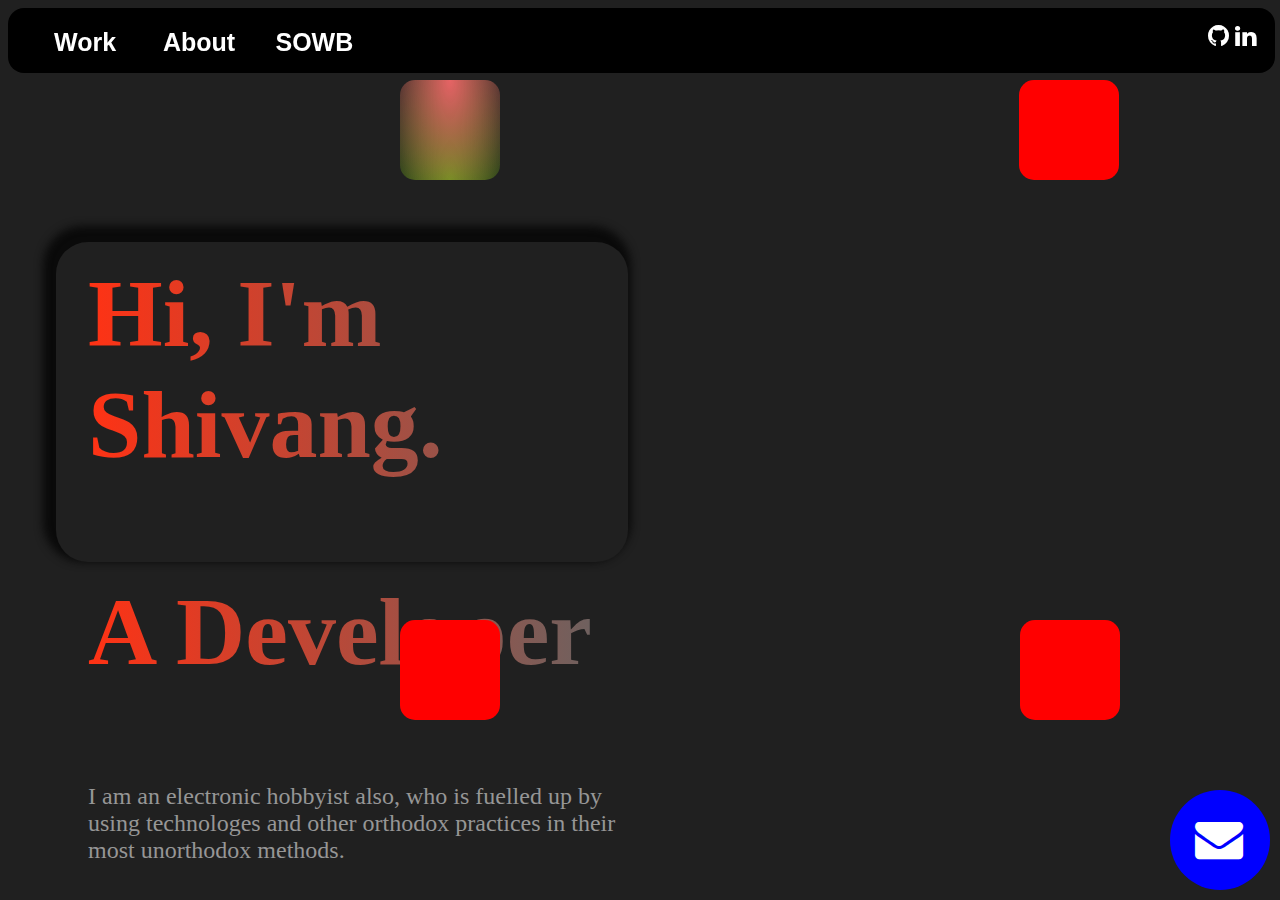
==== index.html @ 1919b010 "Updated for iphone 6s" ====
<!DOCTYPE html>
<html lang="en" dir="ltr">
  <head>
    <meta charset="utf-8">
    <link rel="stylesheet" href="index.css">
    <link rel="stylesheet" href="https://cdnjs.cloudflare.com/ajax/libs/font-awesome/4.7.0/css/font-awesome.min.css">
    <title>Portfolio Site</title>
  </head>
<body>


<header>
<div class="navbar">
<nav class="navig">

<ol id="ol1">
<li class="wrk"><a href="" class="wrka">Work</a>
<section class="work" style="text-decoration-color: transparent">
  <ol style="list-style-type: none" id="ol2">
    <li><a href=""> Python Projects</a></li><br>
    <li><a href=""> Instructables </a></li><br>
    <li><a href=""> Paper Published </a></li><br>
    <li><a href=""> GitHub </a></li><br>
    <li><a href=""> Web Development Projects </a></li>
  </ol>
</section>
</li>

<li class="abt"> About
<section class="ab">
</section>
</li>

<li class="swb" href="https://wbd.ms/share/v2/aHR0cHM6Ly93aGl0ZWJvYXJkLm1pY3Jvc29mdC5jb20vYXBpL3YxLjAvd2hpdGVib2FyZHMvcmVkZWVtLzQ5OTExNjJhMDBhNDQ5ZmNiZGIyNzBjOWNhNjU2Y2Q1X0JCQTcxNzYyLTEyRTAtNDJFMS1CMzI0LTVCMTMxRjQyNEUzRA==" target="_blank">SOWB
<section class="sb">
Scribble on a whiteboard together. Maybe??<p> Click the button </p>
</section>
</li>



<div class="linked">
<a href="https://github.com/shivangagrahari" target="_blank" class="fa fa-github" ></a>
<a href="https://in.linkedin.com/in/shivang-agrahari" target="_blank" class="fa fa-linkedin"></a>

</div>

</ol>

</nav>
</div>
</header>



<section class="intro">
<div class="int">
<h1 id="name">

Hi, I'm Shivang.
<p> A Developer </p>
</h1>

<div class="brief" style="font-size: 24px">

  I am an electronic hobbyist also, who is fuelled up by using technologes and other orthodox practices in their most unorthodox methods.

</div>


</section>


<section id="img">

  <div class="b1">
  </div>

  <div class="b2">
  </div>

  <div class="b3">
  </div>

  <div class="b4">
  </div>

<div class="eye">

</div>


</section>



<div class="c-bot">
  <a href=""  id="mail" class="fa fa-envelope" style="font-size: 48px">
  </a>
<div id="mailtoid" class="mailto">
<form>
<input id="inputmail" type="email" placeholder="Enter your Mail"><br>
<input id="inputsubmit" type="submit" value="Submit">
</form>
</div>

</div>


<script type="text/javascript" src="index.js">
</script>


</body>
</html>
---- index.css ----
body{
  background-color: rgb(32,32,32);
/*   background-image: linear-gradient(to right,rgb(0,255,128),rgb(0,255,191), rgb(0,255,255), rgb(0,191,255), rgb(0,128,255));
 */
}

header{


    width: 99%;
  height: 50px;

}
.navbar{
     position: fixed;
  top: 8;
  left: 8;
   width: 99%;
  height: 50px;
  background-color: black;
  font-size: 25px;
  border-radius: 16px;
  padding-top: 15px;
  background-position-x:center;
  z-index:1;
}

.navig{

  height: 50px;
  font-size: 25px;
  padding-top: 15px;}

a{
  color:white;
  text-decoration: none;
}
a:hover{
  color:royalblue;
  font-size: 24px;
}

ol#ol1{
  position: absolute;
  top: -10px;
  list-style-type: none;
  display: inline-flex;
}

ol#ol2{
  text-align: left;
  padding:15px;
  padding-right: 8px;
}


.wrk{
  border-top:10px;
  font-weight: bold;
  font-family: sans-serif;
  border-radius:8px;
  text-decoration: none;
  color: white;
  background-color: transparent;
  margin-top: 5px;
  width:75px;
  height:36px;
}

.work{
  position: fixed;
  top:10px;
  font-size: 16px;
  background-color: darkgrey;
  visibility: hidden;
}
.wrk:hover{
  transition-duration: 1s;
  background-color: transparent;

  color: black;
  height:80px;
  text-decoration: underline;
}

.wrka{
  background-color: transparent;
  width:60px;
  border: 6px solid transparent;
  border-radius: 8px;
  text-decoration-color: rgb(200,100,100);
  height:36px;
}

.wrka:hover{
  width:60px;
  height:36px;
  color: black;
  background-color: white;
    border: 6px solid white;
  text-decoration-style:-moz-none;

}

.wrk:hover .work{
  transition-duration: 1.5s;
  width: 150px;
  color: lightgrey;
  opacity:1;
  height: 300px;
  font-size: 16px;
  text-decoration: none;
text-align:left;
  border-right: 20px solid;
  border-radius: 24px;
  right:20px;
  visibility: visible;
  position: relative;
  text-decoration-color: red;
  display:block;
}

.wrk:hover #ol2{
color:orange;
}


.abt{
    padding-left: 10px;
  padding-right: 22.5px;
  font-weight: bold;
  font-family: sans-serif;
  width: 60px;
  height: 36px;
  border-radius:8px;
  text-decoration: none;
  color: white;
  margin-top: 5px;
  margin-right: 10px;
  margin-left: 30px;
}
.ab{  font-size: 16px;
  text-decoration: none;
  visibility: hidden;
}
.abt:hover{
  transition-duration: 1s;
  background-color: white;
  color: black;
  text-decoration: underline;
}
.abt:hover .ab{
  transition-duration: 3s;
  width: 500px;
  color: red;
  height: 300px;
  text-decoration: none;
  margin-top: 30px;
  border-radius: 24px;
  background-color: transparent;
  visibility: visible;
  position: relative;
  right: 50px;
}

.swb{
    padding-left: 10px;
  padding-right: 25px;
  font-weight: bold;
  font-family: sans-serif;
  width: 60px;
  height: 36px;
  margin-top: 5px;
  border-radius:8px;
  text-decoration: none;
  color: white;
  margin-right: 10px;
  margin-left: 10px;
  cursor: pointer;

}
.sb{
    font-size: 16px;width:300px;

  text-decoration: none;
  visibility: hidden;
}
.swb:hover{
  transition-duration: 1s;
  background-color: white;
  color: black;
  text-decoration: underline;
}
.swb:hover .sb{
  transition-duration: 3s;

  color: lightgrey;
  height: 30px;
  margin-top: 30px;

  background-color: transparent;
  visibility: visible;
  position: relative;
  right: 10px;
}


div.linked{
  position: absolute;
  left: 1200px;
  width: 100px;
  height:100px;
}



.intro{
  position: relative;
  top: 120px;
  left: 48px;
  font-size: 48px;
  width: 540px;
  height: 320px;
  padding-left: 32px;
  box-shadow: -5px -8px 8px 8px rgb(10,10,10);
  border-radius: 32px;
}
#name{
  padding-top: 16px;
  background-image: linear-gradient(to right, rgb(255, 50,20), rgb(100, 100,100));
  -webkit-background-clip: text;
  -webkit-text-fill-color: transparent;
}

.intro:hover{
  position: relative;
  transition-duration: 0.3s;
  top: 80px;
  left: 64px;
  font-size: 48px;
  width: 540px;
  height: 320px;
  padding-left: 32px;
  box-shadow: -5px 8px 8px 8px rgb(10,10,10);
  border-radius: 32px;

}



#img{
  position: absolute;
  top: 80px;
  right: 160px;

  width: 720px;
  height: 640px;
}

.b1{
  width: 100px;
  height: 100px;
  border-radius: 15px;
  background: radial-gradient(#e66465, #9198e5);
 background: radial-gradient(ellipse at top, #e66465, transparent), radial-gradient(ellipse at bottom, #4d9f0c, transparent);
}

.b2{
  position: absolute;
  bottom: 0px;
    width: 100px;
  height: 100px;
  border-radius: 15px;
  background-color: red;
}

.b3{
 position: absolute;
  right:  1px;
  top: 0px;
    width: 100px;
  height: 100px;
  border-radius: 15px;
  background-color: red;
}

.b4{
  position: absolute;
  right: 0px;
  bottom: 0px;
    width: 100px;
  height: 100px;
  border-radius: 15px;
  background-color: red;
}

.brief{
  color: rgb(150,150,150);
}


.c-bot{
  position: fixed;
  bottom: 10px;
  right: 10px;
  z-index: 1;
  width: 100px;
  height: 100px;
  border-radius: 100px;
  background-color: blue;
}

.fa-envelope{
  position: relative;
  top: 25px;
  left: 25px;
}

#mailtoid{
  position: relative;
  top: -100px;
  left: -50px;
  display: none;
}


#inputsubmit{
  position: relative;
  right: -98px;
}


@media only screen and (max-width: 410px) {

  a:hover{
    font-size:12px;
  }
  ol#ol1{
    position: absolute;
    top:-10px;
  }

  ol#ol2{
    padding: 1px;

  }
  .intro{
    background-color: white;
    width:50%;
    font-size: 20px;
    height: 50%;
  }
  .navbar{
    width: 99%;
    font-size: 10px;
    z-index: 1;
    height:25px;
  }
  .navig{
    font-size: 16px;

  }


  .wrk{
      border-top:4px;
  font-weight: bold;
  font-family: sans-serif;
  border-radius:2px;
  text-decoration: none;
  color: white;
  background-color: transparent;
  margin-top: 5px;
  width:75px;
  height:36px;
  }

  .wrk:hover{
  border-top: 4px;
  border-radius: 2px;
  margin-top:1px;
  transition-duration: 1s;
  background-color: transparent;
  color: black;
  height:30px;
  text-decoration: underline;
  }
  .wrka{
    font-size: 16px;
    height:20px;
  }
  .work{
    font-size: 16px;
    position:fixed;
    top: 2.5px;
  }

  .wrk:hover .work{
  transition-duration: 1.5s;
  width: 60px;
  color: lightgrey;
  opacity:1;
  height: 120px;
  font-size: 10px;
  text-align:left;
  border-right: 7px solid;
  border-radius: 6px;
  right:5px;
  visibility: visible;
  position: relative;
  text-decoration-color: red;
  display:block;
}

  .wrka:hover{
    font-size: 16px;
    height: 20px;

  }
   .linked{
    position: absolute;
    left: 100px;
  }

}
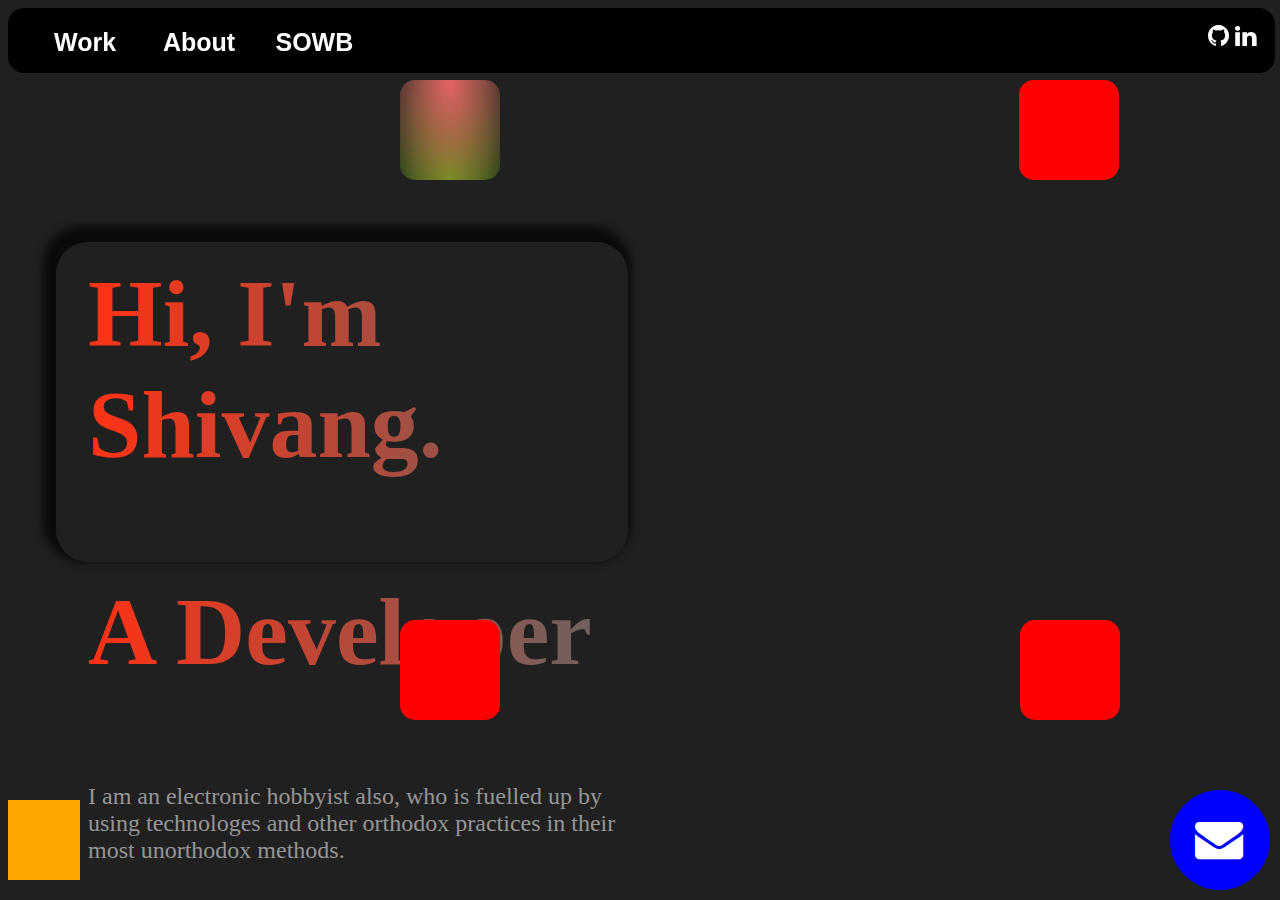
==== commit effd8264: "Comitted" ====
--- a/index.html
+++ b/index.html
@@ -2,12 +2,16 @@
 <html lang="en" dir="ltr">
   <head>
     <meta charset="utf-8">
+    <meta name="viewport" content="width=device-width, initial-scale=1, shrink-to-fit=no">
     <link rel="stylesheet" href="index.css">
     <link rel="stylesheet" href="https://cdnjs.cloudflare.com/ajax/libs/font-awesome/4.7.0/css/font-awesome.min.css">
     <title>Portfolio Site</title>
+
   </head>
 <body>
 
+
+<main id="imain">
 
 <header>
 <div class="navbar">
@@ -106,10 +110,21 @@
 
 </div>
 
+<div id="idmusiccard" class="musiccard">
+  <!-- <button type="button" id="idclick" style="background-color: cyan"></button> -->
 
-<script type="text/javascript" src="index.js">
-</script>
+  <iframe id="sclick" src="https://open.spotify.com/embed/track/2LBqCSwhJGcFQeTHMVGwy3" width="100%" height="80" frameBorder="0" allowtransparency="true" allow="encrypted-media" style="opacity: 0.01"></iframe>
 
 
+</div>
+
+
+<div id="autoclickbtn" style="background-color: skyblue">
+</div>
+
+<!-- javascript Files -->
+<script type="text/javascript" src="index.js"></script>
+<!-- JS files -->
+</main>
 </body>
 </html>
--- a/index.css
+++ b/index.css
@@ -3,6 +3,23 @@
   background-color: rgb(32,32,32);
 /*   background-image: linear-gradient(to right,rgb(0,255,128),rgb(0,255,191), rgb(0,255,255), rgb(0,191,255), rgb(0,128,255));
  */
+}
+
+::-webkit-scrollbar {
+  width: 20px;
+}
+
+
+::-webkit-scrollbar-track {
+  box-shadow: inset 0 0 5px grey;
+  background-color: cyan;
+  border-radius: 10px;
+}
+
+::-webkit-scrollbar-thumb {
+  background: teal;
+  height: 50px;
+  border-radius: 10px;
 }
 
 header{
@@ -330,6 +347,40 @@
   right: -98px;
 }
 
+.musiccard{
+  position: absolute;
+  top: 800px;
+  width: 72px;
+  height: 80px;
+  background-color: orange;
+}
+
+/* .musiccard:hover{
+  position: absolute;
+  top: 800px;
+  width: 72px;
+  height: 80px;
+  background-color: red;
+} */
+
+#idclick{
+  position: relative;
+  top: 32px;
+  left: 30px;
+  width: 20px;
+  height: 20px;
+}
+
+
+#autoclickbtn{
+  position: absolute;
+    top: 800px;
+    width: 72px;
+    height: 80px;
+    z-index: -1;
+}
+
+
 
 @media only screen and (max-width: 410px) {
 
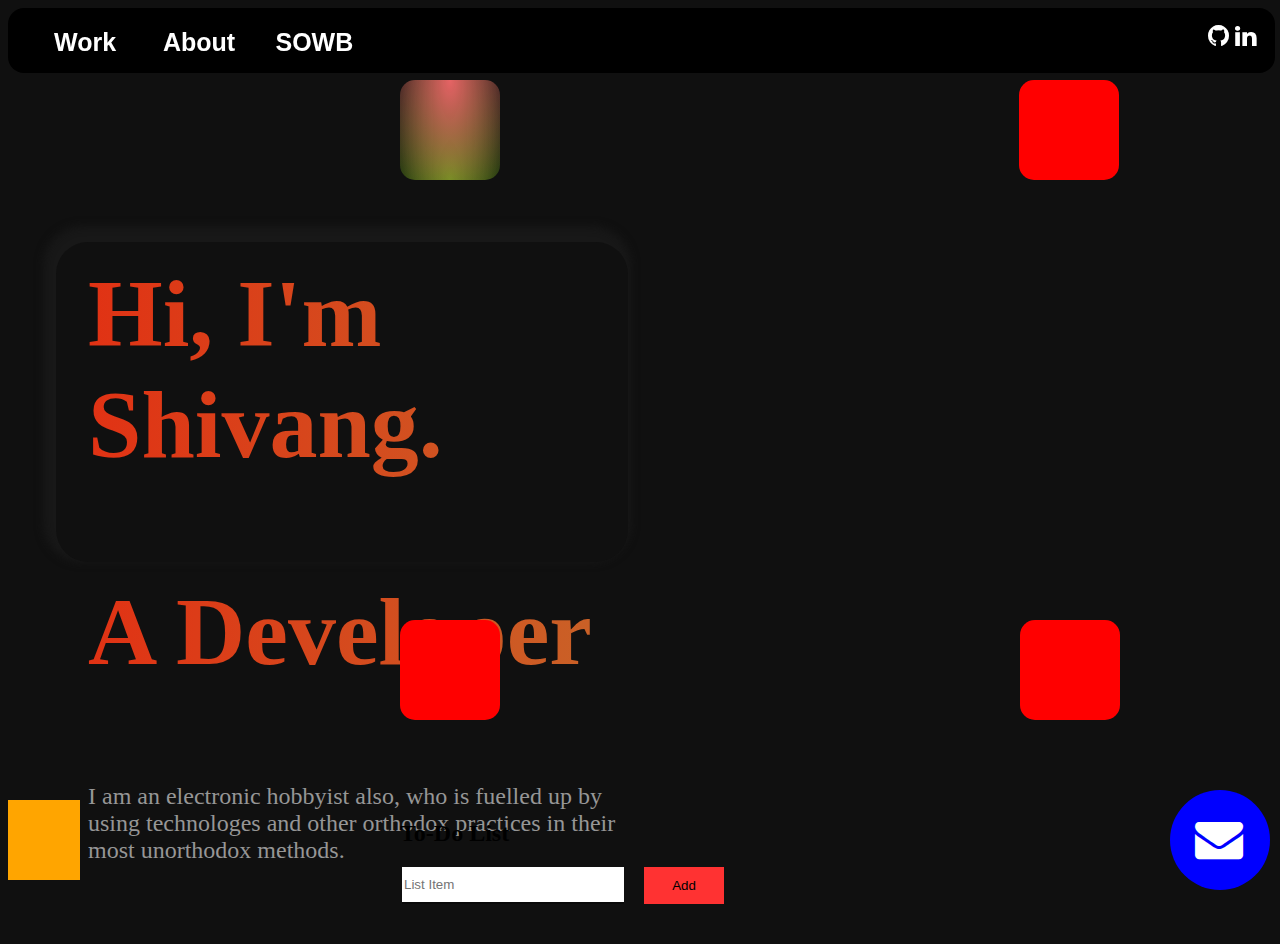
==== commit f19ff128: "changes for final profie" ====
--- a/index.html
+++ b/index.html
@@ -25,7 +25,7 @@
     <li><a href=""> Instructables </a></li><br>
     <li><a href=""> Paper Published </a></li><br>
     <li><a href=""> GitHub </a></li><br>
-    <li><a href=""> Web Development Projects </a></li>
+    <li><a href="#webdevid"> Web Development Projects </a></li>
   </ol>
 </section>
 </li>
@@ -122,8 +122,26 @@
 <div id="autoclickbtn" style="background-color: skyblue">
 </div>
 
+
+<div id="webdevid" class="webdevclass">
+
+  <div id="containerid" class="container">
+    <h2>To-Do List</h2>
+
+    <form>
+    <input type="text" id="listitem" placeholder="List Item">
+    <button id="add"> Add </button>
+    </form>
+
+    <ul id="list"></ul>
+
+</div>
+</div>
+
 <!-- javascript Files -->
+
 <script type="text/javascript" src="index.js"></script>
+<script type="text/javascript" src="To-Do List\list.js"></script>
 <!-- JS files -->
 </main>
 </body>
--- a/index.css
+++ b/index.css
@@ -1,9 +1,67 @@
 
 body{
-  background-color: rgb(32,32,32);
+  background-color: rgb(16,16,16);
 /*   background-image: linear-gradient(to right,rgb(0,255,128),rgb(0,255,191), rgb(0,255,255), rgb(0,191,255), rgb(0,128,255));
  */
 }
+
+.container{
+  position: absolute;
+  top: 800px;
+  left: 400px;
+  display: inline-grid;
+  scroll-behavior: smooth;
+}
+
+
+form{
+  display: inline-flex;
+}
+
+
+#add{
+  border: 0px;
+  width: 80px;
+  padding: 2px 2px 2px 2px;
+  background-color: rgb(255,50,50);
+  margin-left: 20px;
+}
+
+#listitem{
+  width: 200px;
+  margin-left: 2px;
+  padding: 10px 20px 10px 2px;
+  border: 0;
+  outline: none;
+  border-bottom: 2px solid rgb(10,10,10);
+  transition: 0.3s;
+}
+
+#listitem:focus{
+  border-bottom: 2px solid red;
+}
+
+
+#list{
+list-style-type: none;
+margin-top: 24px;
+}
+
+.listup{
+  position: relative;
+  top: 8px;
+  font-size: 16px;
+}
+
+.listup:nth-child(odd){
+  background-color: rgb(200,175,175);
+}
+
+.listup:hover{
+  background-color: rgb(255,200,200);
+
+}
+
 
 ::-webkit-scrollbar {
   width: 20px;
@@ -240,12 +298,12 @@
   width: 540px;
   height: 320px;
   padding-left: 32px;
-  box-shadow: -5px -8px 8px 8px rgb(10,10,10);
+  box-shadow: -5px -8px 8px 8px rgb(24,24,24);
   border-radius: 32px;
 }
 #name{
   padding-top: 16px;
-  background-image: linear-gradient(to right, rgb(255, 50,20), rgb(100, 100,100));
+  background-image: linear-gradient(to right, rgb(225, 50,20), rgb(200, 100,40));
   -webkit-background-clip: text;
   -webkit-text-fill-color: transparent;
 }
@@ -259,7 +317,7 @@
   width: 540px;
   height: 320px;
   padding-left: 32px;
-  box-shadow: -5px 8px 8px 8px rgb(10,10,10);
+  box-shadow: -5px 8px 16px 16px rgb(10,10,10);
   border-radius: 32px;
 
 }
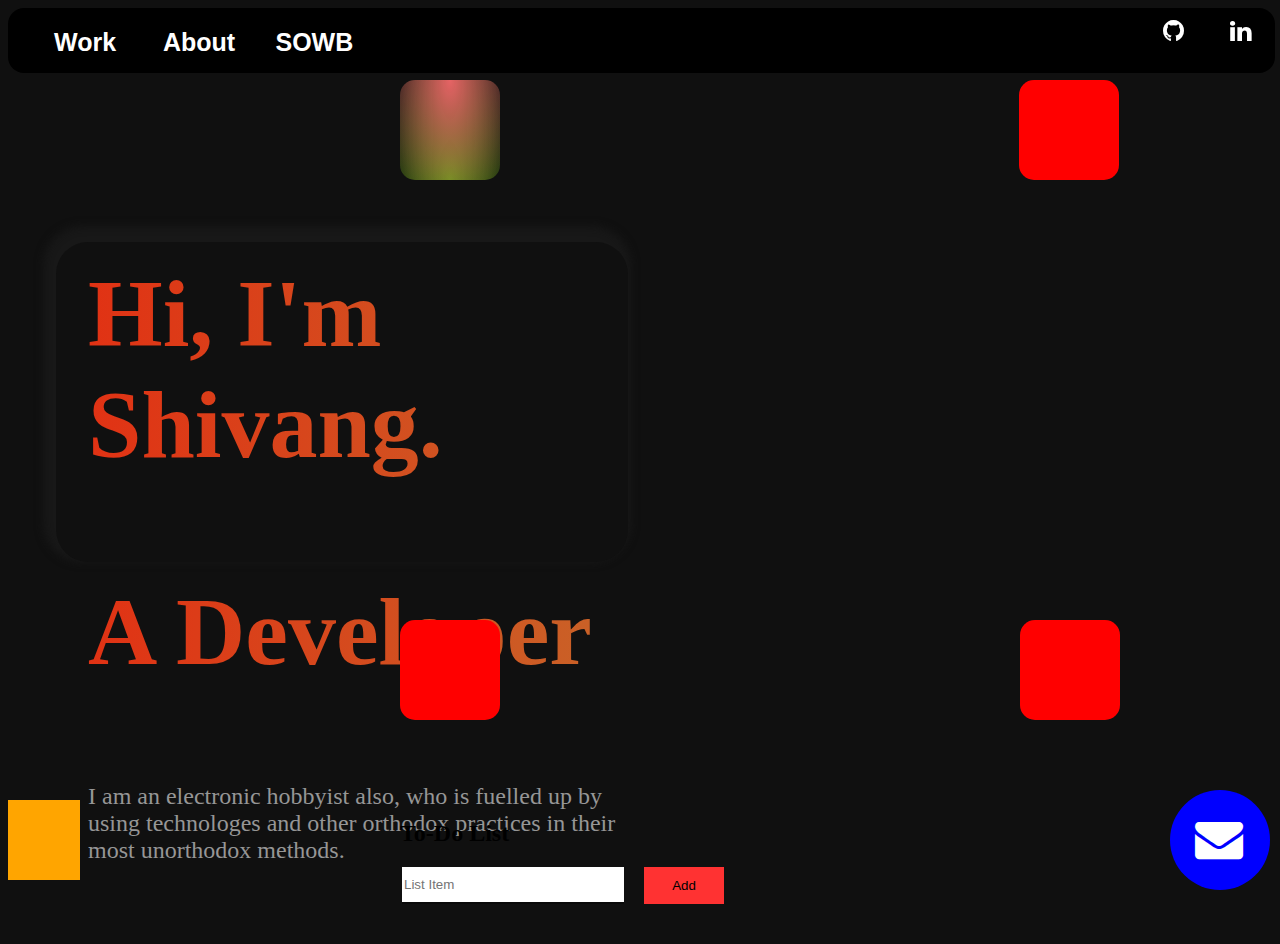
==== commit c5774562: "adding eye tracker" ====
--- a/index.html
+++ b/index.html
@@ -22,8 +22,8 @@
 <section class="work" style="text-decoration-color: transparent">
   <ol style="list-style-type: none" id="ol2">
     <li><a href=""> Python Projects</a></li><br>
-    <li><a href=""> Instructables </a></li><br>
-    <li><a href=""> Paper Published </a></li><br>
+    <li><a href="https://www.instructables.com/DIY-Arduino-Nano-Shield/"> Instructables </a></li><br>
+    <li><a href="https://ieeexplore.ieee.org/document/9138018"> Paper Published </a></li><br>
     <li><a href=""> GitHub </a></li><br>
     <li><a href="#webdevid"> Web Development Projects </a></li>
   </ol>
@@ -41,15 +41,15 @@
 </section>
 </li>
 
-
+</ol>
 
 <div class="linked">
 <a href="https://github.com/shivangagrahari" target="_blank" class="fa fa-github" ></a>
-<a href="https://in.linkedin.com/in/shivang-agrahari" target="_blank" class="fa fa-linkedin"></a>
+<a href="https://in.linkedin.com/in/shivang-agrahari" target="_blank" class="fa fa-linkedin" style="padding-left: 40px;"></a>
 
 </div>
 
-</ol>
+
 
 </nav>
 </div>
@@ -89,8 +89,8 @@
   <div class="b4">
   </div>
 
-<div class="eye">
-
+  <div id="eye">
+  
 </div>
 
 
--- a/index.css
+++ b/index.css
@@ -13,6 +13,9 @@
   scroll-behavior: smooth;
 }
 
+.canvas {
+  border: 1px solid #000;
+}
 
 form{
   display: inline-flex;
@@ -50,7 +53,7 @@
 .listup{
   position: relative;
   top: 8px;
-  font-size: 16px;
+  font-size: 20px;
 }
 
 .listup:nth-child(odd){
@@ -62,6 +65,11 @@
 
 }
 
+.delete{
+  color: red;
+  position:absolute;
+  right:0px;
+}
 
 ::-webkit-scrollbar {
   width: 20px;
@@ -283,7 +291,8 @@
 
 div.linked{
   position: absolute;
-  left: 1200px;
+  top: 10px;
+  right:1%;
   width: 100px;
   height:100px;
 }
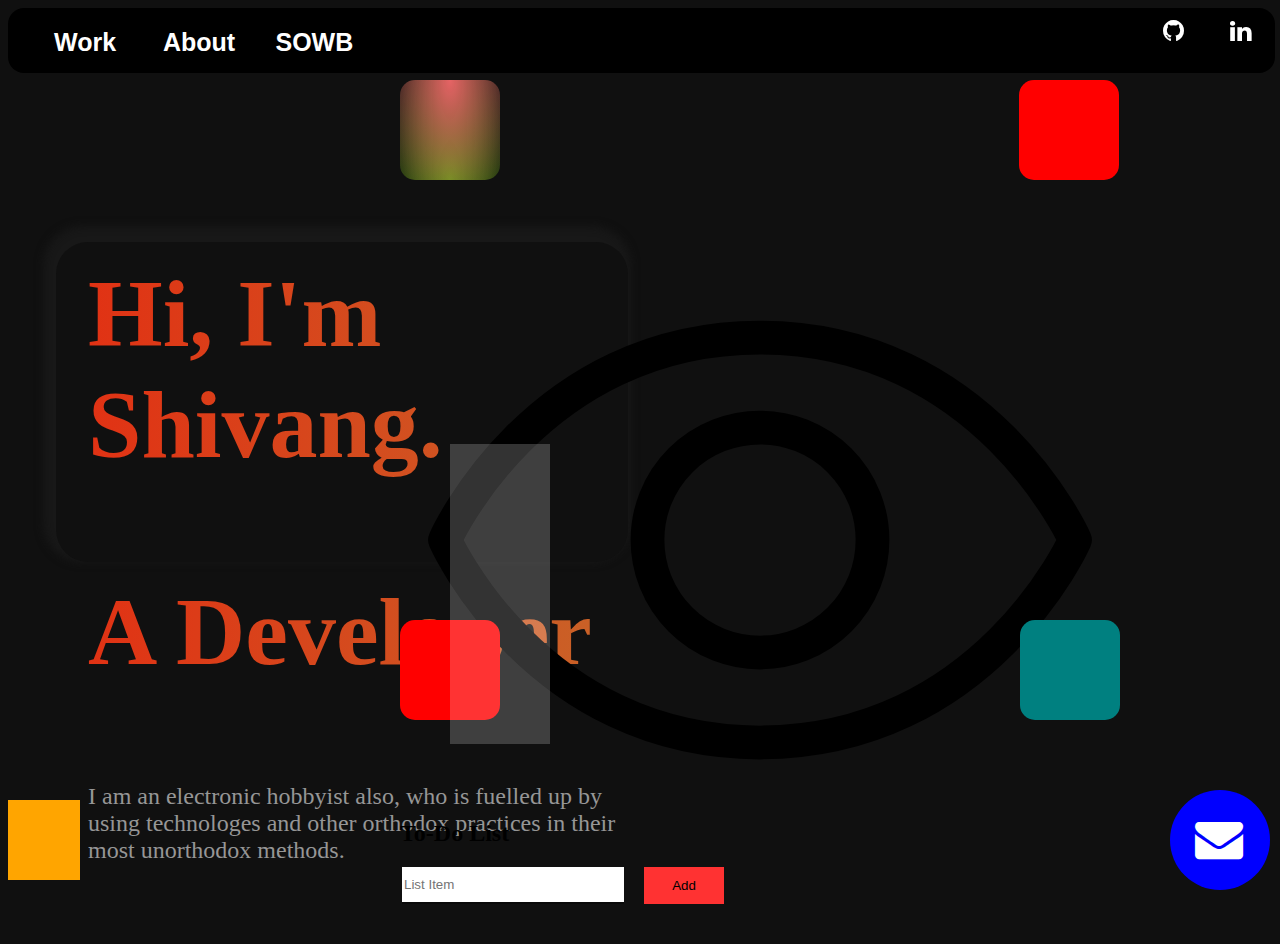
==== commit 15df7093: "adding eyes" ====
--- a/index.html
+++ b/index.html
@@ -89,9 +89,11 @@
   <div class="b4">
   </div>
 
-  <div id="eye">
-  
-</div>
+  <svg xmlns="http://www.w3.org/2000/svg" viewBox="0 0 256 256"><rect width="256" height="256" fill="none"/><path d="M128,56C48,56,16,128,16,128s32,72,112,72,112-72,112-72S208,56,128,56Z" fill="none" stroke="#000" stroke-linecap="round" stroke-linejoin="round" stroke-width="12"/><circle cx="128" cy="128" r="40" fill="none" stroke="#000" stroke-linecap="round" stroke-linejoin="round" stroke-width="12"/></svg>
+
+  <div class="eyes">
+    <canvas id="canvas" style:"background-color: white">  </canvas>
+  </div>
 
 
 </section>
--- a/index.css
+++ b/index.css
@@ -13,9 +13,7 @@
   scroll-behavior: smooth;
 }
 
-.canvas {
-  border: 1px solid #000;
-}
+
 
 form{
   display: inline-flex;
@@ -228,13 +226,13 @@
   visibility: hidden;
 }
 .abt:hover{
-  transition-duration: 1s;
+  transition-duration: 10s;
   background-color: white;
   color: black;
   text-decoration: underline;
 }
 .abt:hover .ab{
-  transition-duration: 3s;
+  transition-duration: 5s;
   width: 500px;
   color: red;
   height: 300px;
@@ -270,13 +268,13 @@
   visibility: hidden;
 }
 .swb:hover{
-  transition-duration: 1s;
+  transition-duration: 10s;
   background-color: white;
   color: black;
   text-decoration: underline;
 }
 .swb:hover .sb{
-  transition-duration: 3s;
+  transition-duration: 10s;
 
   color: lightgrey;
   height: 30px;
@@ -376,8 +374,33 @@
     width: 100px;
   height: 100px;
   border-radius: 15px;
-  background-color: red;
-}
+  background-color: teal;
+}
+
+.eyes{
+  position: absolute;
+  top:120px;
+  right: 70px;
+  bottom: 0px;
+    width: 600px;
+  height: 300px;
+
+  border: soild;
+  border-color: teal;
+  border-radius: 200%;
+  padding-top:20%;
+  opacity: 0.2;
+}
+
+#canvas{
+  position:relative;
+  height: 300px;
+  width: 100px;
+  top:100px;
+  background-color: white;
+  opacity: 1;
+}
+
 
 .brief{
   color: rgb(150,150,150);
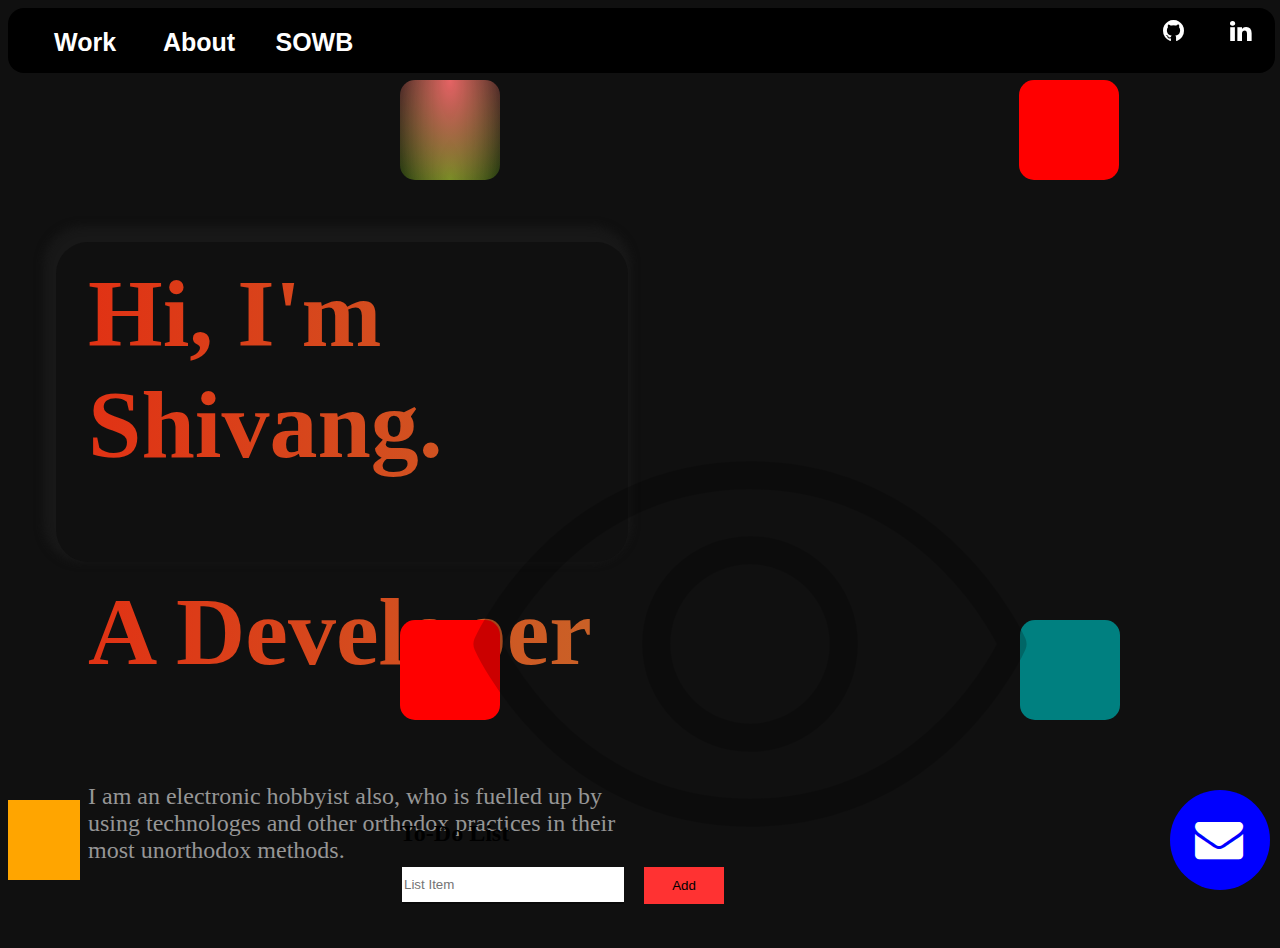
==== commit 55272a0c: "Update index.html" ====
--- a/index.html
+++ b/index.html
@@ -89,10 +89,10 @@
   <div class="b4">
   </div>
 
-  <svg xmlns="http://www.w3.org/2000/svg" viewBox="0 0 256 256"><rect width="256" height="256" fill="none"/><path d="M128,56C48,56,16,128,16,128s32,72,112,72,112-72,112-72S208,56,128,56Z" fill="none" stroke="#000" stroke-linecap="round" stroke-linejoin="round" stroke-width="12"/><circle cx="128" cy="128" r="40" fill="none" stroke="#000" stroke-linecap="round" stroke-linejoin="round" stroke-width="12"/></svg>
+  
 
   <div class="eyes">
-    <canvas id="canvas" style:"background-color: white">  </canvas>
+    <svg xmlns="http://www.w3.org/2000/svg" viewBox="0 0 256 256"><rect width="256" height="256" fill="none"/><path d="M128,56C48,56,16,128,16,128s32,72,112,72,112-72,112-72S208,56,128,56Z" fill="none" stroke="#000" stroke-linecap="round" stroke-linejoin="round" stroke-width="12"/><circle cx="128" cy="128" r="40" fill="none" stroke="#000" stroke-linecap="round" stroke-linejoin="round" stroke-width="12"/></svg>
   </div>
 
 
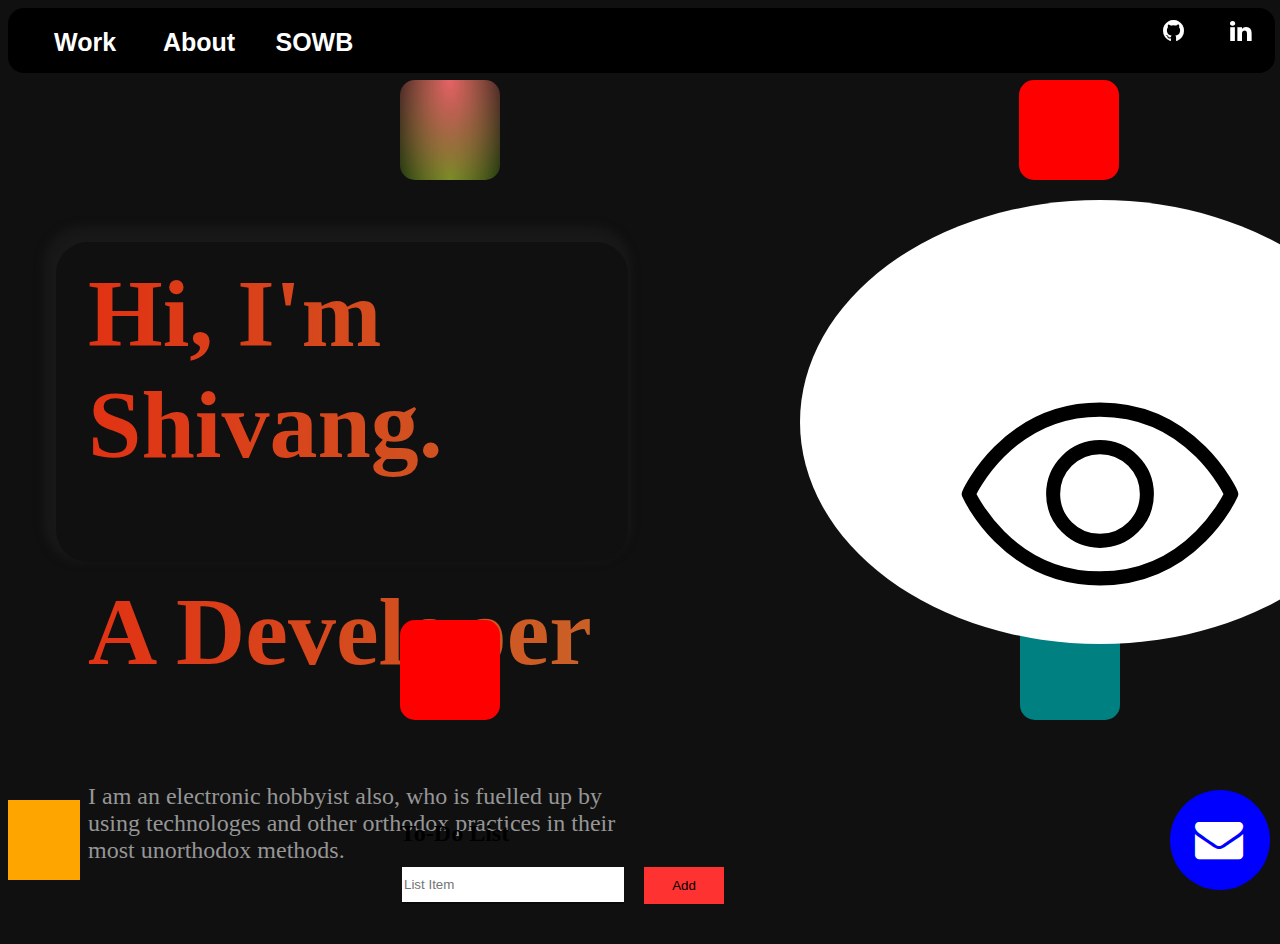
==== commit 357e14c7: "adding eyeballs" ====
--- a/index.html
+++ b/index.html
@@ -91,10 +91,8 @@
 
   
 
-  <div class="eyes">
-    <svg xmlns="http://www.w3.org/2000/svg" viewBox="0 0 256 256"><rect width="256" height="256" fill="none"/><path d="M128,56C48,56,16,128,16,128s32,72,112,72,112-72,112-72S208,56,128,56Z" fill="none" stroke="#000" stroke-linecap="round" stroke-linejoin="round" stroke-width="12"/><circle cx="128" cy="128" r="40" fill="none" stroke="#000" stroke-linecap="round" stroke-linejoin="round" stroke-width="12"/></svg>
-  </div>
 
+    <svg class="eyes" xmlns="http://www.w3.org/2000/svg" viewBox="0 0 256 256"><rect width="256" height="256" fill="none"/><path d="M128,56C48,56,16,128,16,128s32,72,112,72,112-72,112-72S208,56,128,56Z" fill="none" stroke="#000" stroke-linecap="round" stroke-linejoin="round" stroke-width="12"/><circle cx="128" cy="128" r="40" fill="none" stroke="#000" stroke-linecap="round" stroke-linejoin="round" stroke-width="12"/></svg>
 
 </section>
 
--- a/index.css
+++ b/index.css
@@ -384,12 +384,11 @@
   bottom: 0px;
     width: 600px;
   height: 300px;
-
+background-color: white;
   border: soild;
-  border-color: teal;
   border-radius: 200%;
   padding-top:20%;
-  opacity: 0.2;
+  opacity: 1;
 }
 
 #canvas{
@@ -400,7 +399,13 @@
   background-color: white;
   opacity: 1;
 }
-
+svg{
+  position:fixed;
+  top: 1px;
+  left: 400px;
+  width: 600px;
+  
+}
 
 .brief{
   color: rgb(150,150,150);
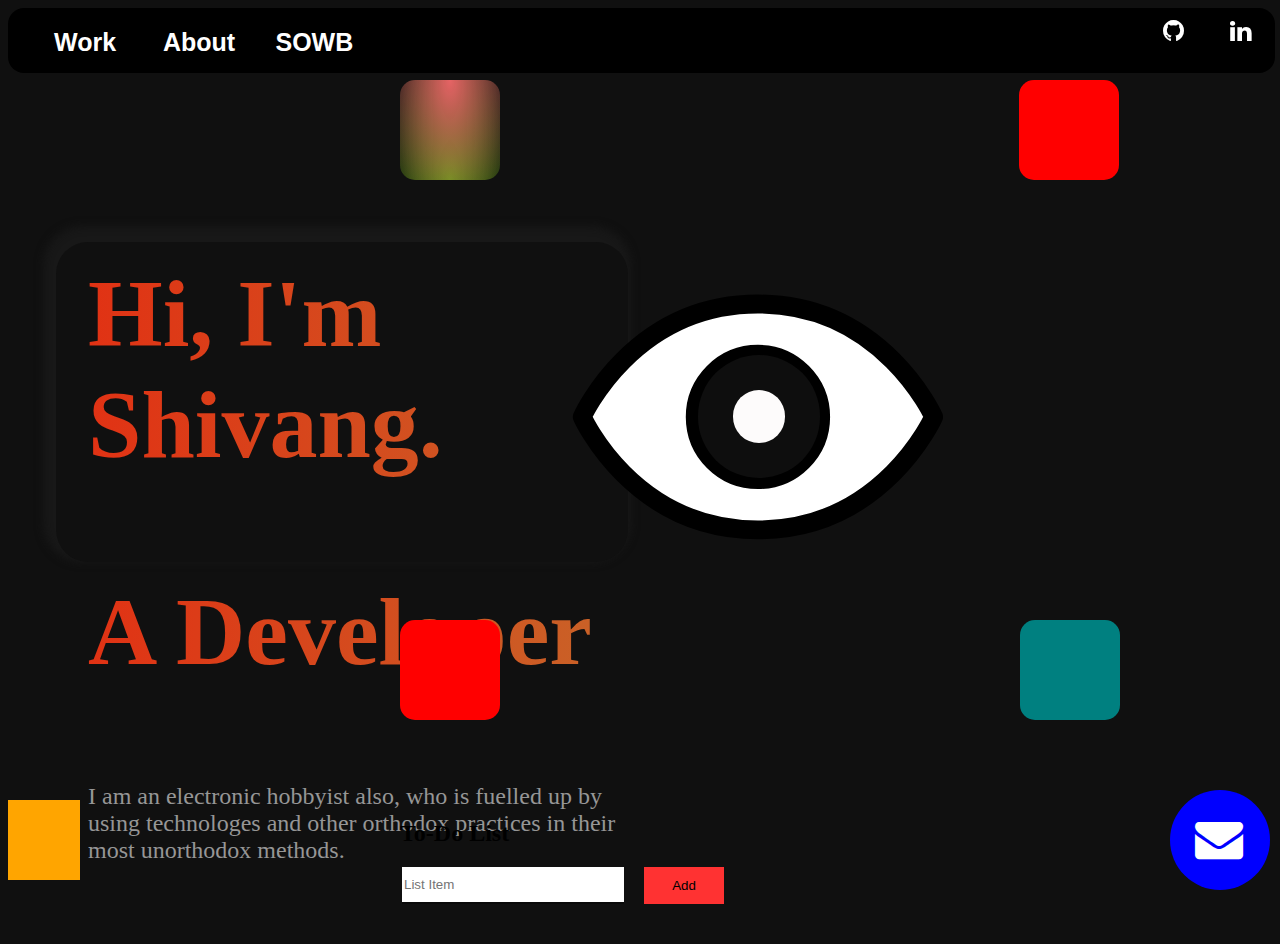
==== commit db0e9061: "Pushing the pointer tracker with eye effect" ====
--- a/index.html
+++ b/index.html
@@ -4,6 +4,7 @@
     <meta charset="utf-8">
     <meta name="viewport" content="width=device-width, initial-scale=1, shrink-to-fit=no">
     <link rel="stylesheet" href="index.css">
+    <link rel="stylesheet" href="To-Do List\eye.css">
     <link rel="stylesheet" href="https://cdnjs.cloudflare.com/ajax/libs/font-awesome/4.7.0/css/font-awesome.min.css">
     <title>Portfolio Site</title>
 
@@ -24,7 +25,7 @@
     <li><a href=""> Python Projects</a></li><br>
     <li><a href="https://www.instructables.com/DIY-Arduino-Nano-Shield/"> Instructables </a></li><br>
     <li><a href="https://ieeexplore.ieee.org/document/9138018"> Paper Published </a></li><br>
-    <li><a href=""> GitHub </a></li><br>
+    <li><a href="https://github.com/shivangagrahari"> GitHub </a></li><br>
     <li><a href="#webdevid"> Web Development Projects </a></li>
   </ol>
 </section>
@@ -92,8 +93,11 @@
   
 
 
-    <svg class="eyes" xmlns="http://www.w3.org/2000/svg" viewBox="0 0 256 256"><rect width="256" height="256" fill="none"/><path d="M128,56C48,56,16,128,16,128s32,72,112,72,112-72,112-72S208,56,128,56Z" fill="none" stroke="#000" stroke-linecap="round" stroke-linejoin="round" stroke-width="12"/><circle cx="128" cy="128" r="40" fill="none" stroke="#000" stroke-linecap="round" stroke-linejoin="round" stroke-width="12"/></svg>
-
+    <svg class="eyes" xmlns="http://www.w3.org/2000/svg" viewBox="05 05 255 255"><rect width="25" height="25" fill="none"/><path d="M128,56C48,56,16,128,16,128s32,72,112,72,112-72,112-72S208,56,128,56Z" fill="white" stroke="#000" stroke-linecap="round" stroke-linejoin="round" stroke-width="12"/><circle cx="128" cy="128" r="40" fill="none" stroke="#000" stroke-linecap="round" stroke-linejoin="round" stroke-width="12"/></svg>
+    <div class="eye">
+      <div class="iris"></div>
+      <div class="pupil"></div>
+    </div>
 </section>
 
 
--- a/index.css
+++ b/index.css
@@ -122,17 +122,18 @@
   font-size: 24px;
 }
 
-ol#ol1{
+#ol1{
   position: absolute;
   top: -10px;
   list-style-type: none;
   display: inline-flex;
 }
 
-ol#ol2{
+#ol2{
+ 
   text-align: left;
-  padding:15px;
-  padding-right: 8px;
+
+  
 }
 
 
@@ -142,7 +143,7 @@
   font-family: sans-serif;
   border-radius:8px;
   text-decoration: none;
-  color: white;
+ 
   background-color: transparent;
   margin-top: 5px;
   width:75px;
@@ -153,14 +154,14 @@
   position: fixed;
   top:10px;
   font-size: 16px;
-  background-color: darkgrey;
   visibility: hidden;
+  
 }
 .wrk:hover{
   transition-duration: 1s;
   background-color: transparent;
 
-  color: black;
+
   height:80px;
   text-decoration: underline;
 }
@@ -185,26 +186,22 @@
 }
 
 .wrk:hover .work{
-  transition-duration: 1.5s;
+  position: relative;
+  top: 20px;
+  left:-40px;
+  transition-duration: 0.5s;
   width: 150px;
-  color: lightgrey;
   opacity:1;
   height: 300px;
   font-size: 16px;
   text-decoration: none;
-text-align:left;
-  border-right: 20px solid;
-  border-radius: 24px;
-  right:20px;
+
   visibility: visible;
-  position: relative;
-  text-decoration-color: red;
+
   display:block;
 }
 
-.wrk:hover #ol2{
-color:orange;
-}
+
 
 
 .abt{
@@ -377,19 +374,7 @@
   background-color: teal;
 }
 
-.eyes{
-  position: absolute;
-  top:120px;
-  right: 70px;
-  bottom: 0px;
-    width: 600px;
-  height: 300px;
-background-color: white;
-  border: soild;
-  border-radius: 200%;
-  padding-top:20%;
-  opacity: 1;
-}
+
 
 #canvas{
   position:relative;
@@ -477,6 +462,10 @@
 
 
 
+
+
+
+
 @media only screen and (max-width: 410px) {
 
   a:hover{
@@ -528,7 +517,6 @@
   margin-top:1px;
   transition-duration: 1s;
   background-color: transparent;
-  color: black;
   height:30px;
   text-decoration: underline;
   }
